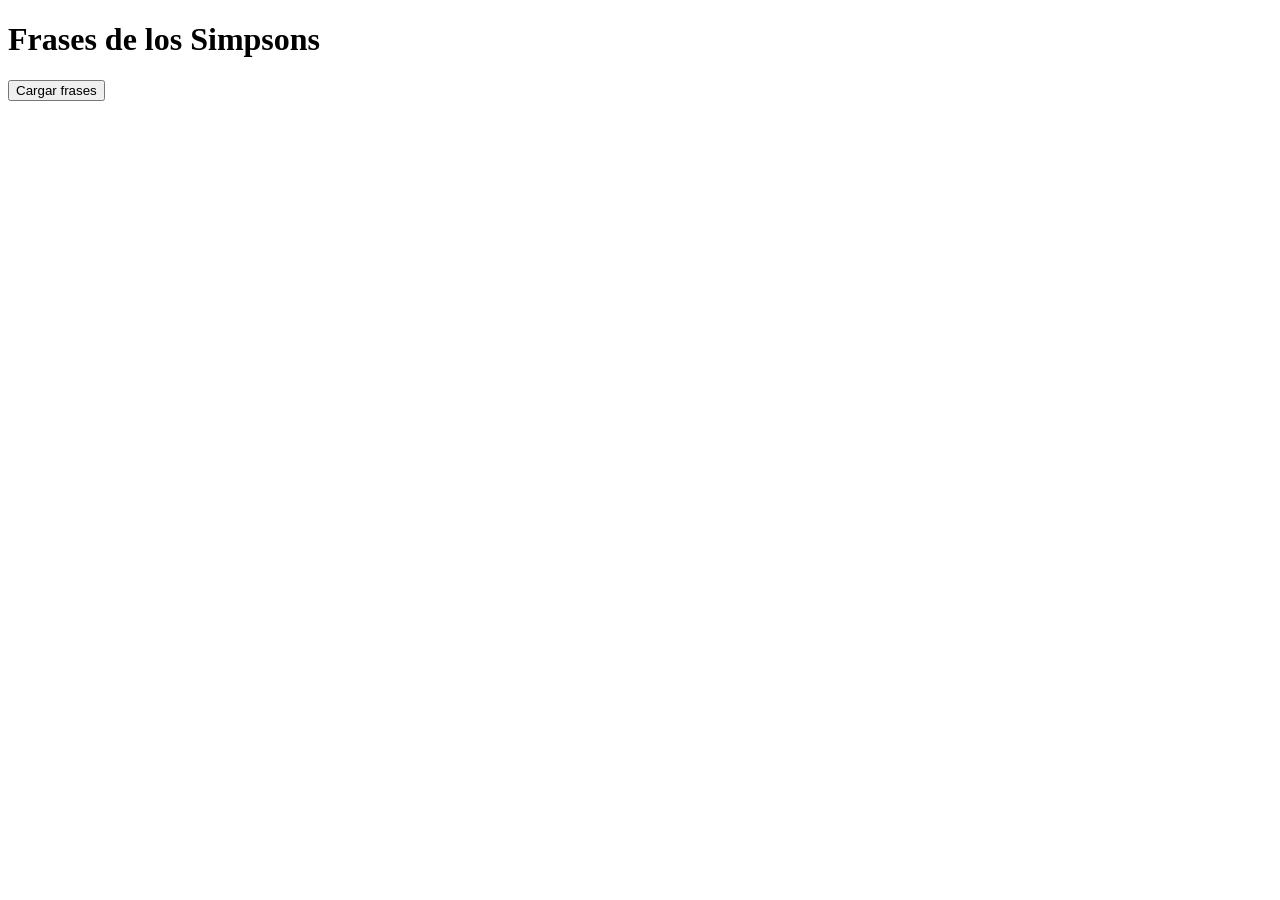
==== 06-fetch/index.html @ e5ee9387 "add 06 fecth" ====
<!DOCTYPE html>
<html lang="en">
<head>
    <meta charset="UTF-8">
    <meta name="viewport" content="width=device-width, initial-scale=1.0">
    <title>Fetch Simpsons</title>
    <link rel="stylesheet" href="css/styles.css">
</head>
<body>
   
   <h1>Frases de los Simpsons</h1> 
   <button class="btn-cargar">Cargar frases</button>
   <div id="loading" class="loading oculto"> Cargando .......</div>
   <div id="contenedor"></div>
   <script src="js/app.js"></script>
</body>
</html>
---- 06-fetch/css/styles.css ----
.loading {
    font-weight: bold;
    color: blue;
    margin: 10px 0;
}

.oculto {
    display: none;
}

.card {
    display: flex;
    align-items: flex-start;
    gap: 16px;
    border: 1px solid #ccc;
    padding: 12px;
    margin: 12px 0;
    border-radius: 8px;
}

.card-imagen img {
    width: 100px;
    height: 100px;
    object-fit: cover;
    display: block;
    border-radius: 6px;
}

.card-contenido {
    display: flex;
    flex-direction: column;
    gap: 8px;
}

.card-contenido h3 {
    margin: 0;
}

.card-contenido p {
    margin: 0;
}
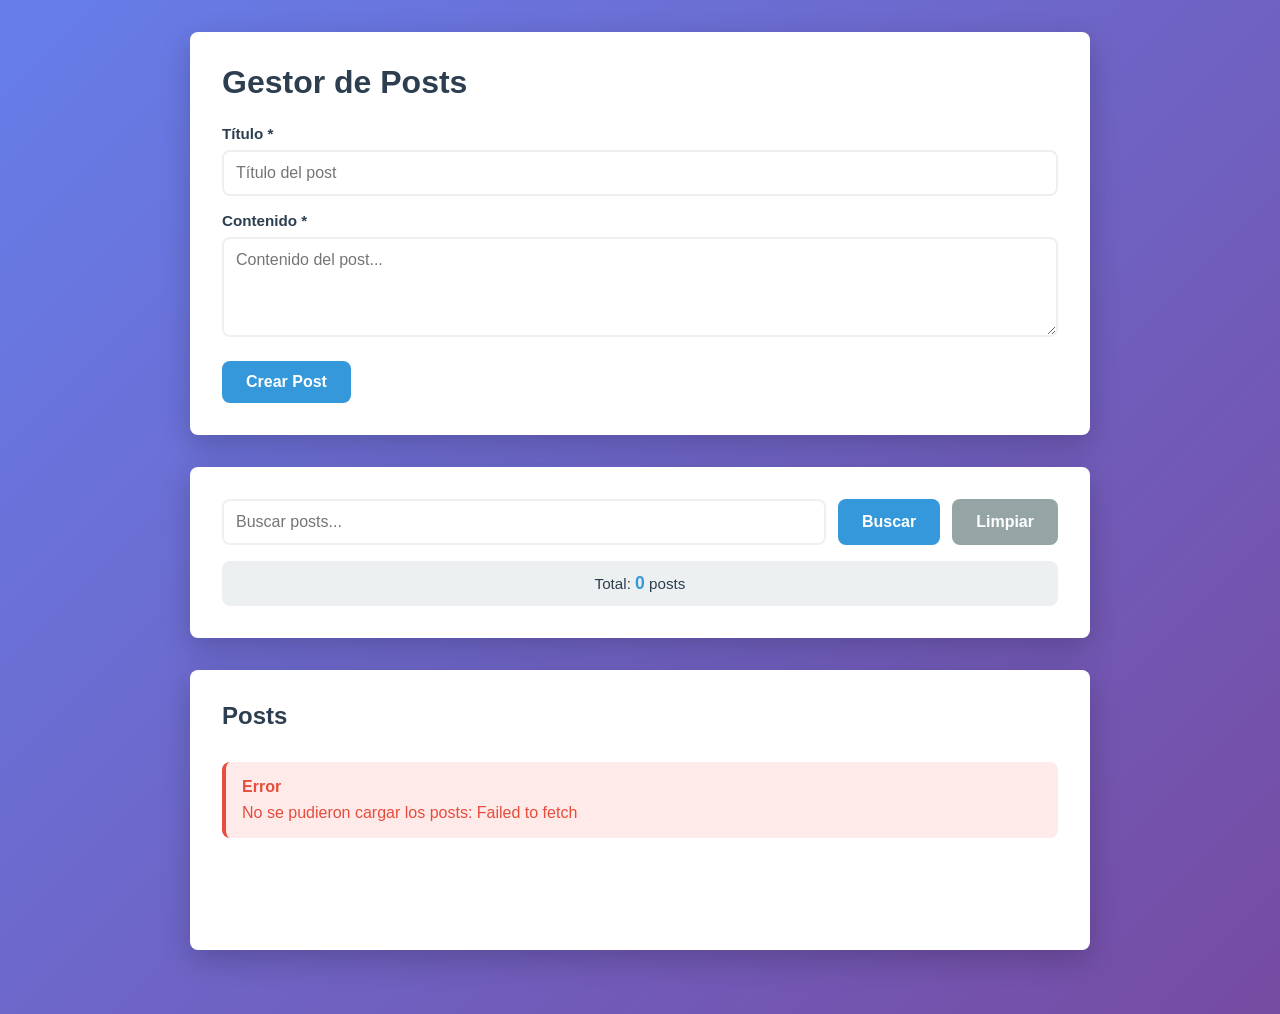
==== commit 31cafc44: "add practica 6" ====
--- a/06-fetch/index.html
+++ b/06-fetch/index.html
@@ -1,17 +1,64 @@
 <!DOCTYPE html>
-<html lang="en">
+<html lang="es">
 <head>
-    <meta charset="UTF-8">
-    <meta name="viewport" content="width=device-width, initial-scale=1.0">
-    <title>Fetch Simpsons</title>
-    <link rel="stylesheet" href="css/styles.css">
+  <meta charset="UTF-8">
+  <meta name="viewport" content="width=device-width, initial-scale=1.0">
+  <title>Práctica 6 - Fetch API</title>
+  <link rel="stylesheet" href="css/styles.css">
 </head>
 <body>
-   
-   <h1>Frases de los Simpsons</h1> 
-   <button class="btn-cargar">Cargar frases</button>
-   <div id="loading" class="loading oculto"> Cargando .......</div>
-   <div id="contenedor"></div>
-   <script src="js/app.js"></script>
+  <main class="page">
+    <!-- SECCIÓN 1: FORMULARIO -->
+    <section class="container">
+      <h1>Gestor de Posts</h1>
+      
+      <form id="form-post" class="form-post">
+        <input type="hidden" id="post-id">
+        
+        <div class="form-group">
+          <label for="titulo">Título *</label>
+          <input type="text" id="titulo" placeholder="Título del post" required>
+        </div>
+
+        <div class="form-group">
+          <label for="contenido">Contenido *</label>
+          <textarea id="contenido" rows="4" placeholder="Contenido del post..." required></textarea>
+        </div>
+
+        <div class="form-actions">
+          <button type="submit" id="btn-submit">Crear Post</button>
+          <button type="button" id="btn-cancelar" class="btn-secondary" style="display: none;">Cancelar</button>
+        </div>
+      </form>
+    </section>
+
+    <!-- SECCIÓN 2: FILTROS Y BÚSQUEDA -->
+    <section class="container">
+      <div class="search-bar">
+        <input type="search" id="input-buscar" placeholder="Buscar posts...">
+        <button type="button" id="btn-buscar">Buscar</button>
+        <button type="button" id="btn-limpiar" class="btn-secondary">Limpiar</button>
+      </div>
+      
+      <div class="stats">
+        <p id="contador">Total: <strong>0</strong> posts</p>
+      </div>
+    </section>
+
+    <!-- SECCIÓN 3: LISTA DE POSTS -->
+    <section class="container">
+      <h2>Posts</h2>
+      
+      <div id="lista-posts" class="lista-posts">
+        <!-- Los posts se renderizan aquí dinámicamente -->
+      </div>
+
+      <div id="mensaje-estado" class="mensaje-estado"></div>
+    </section>
+  </main>
+
+  <script defer src="js/apiService.js"></script>
+  <script defer src="js/components.js"></script>
+  <script defer src="js/app.js"></script>
 </body>
 </html>
--- a/06-fetch/css/styles.css
+++ b/06-fetch/css/styles.css
@@ -1,41 +1,413 @@
+/* ===========================
+   RESET Y VARIABLES
+=========================== */
+
+* {
+    margin: 0;
+    padding: 0;
+    box-sizing: border-box;
+}
+
+:root {
+    --primary: #3498db;
+    --primary-dark: #2980b9;
+    --success: #2ecc71;
+    --danger: #e74c3c;
+    --warning: #f39c12;
+    --dark: #2c3e50;
+    --gray: #95a5a6;
+    --light: #ecf0f1;
+    --white: #ffffff;
+    --shadow: rgba(0, 0, 0, 0.1);
+    --shadow-md: rgba(0, 0, 0, 0.15);
+    --shadow-lg: rgba(0, 0, 0, 0.2);
+    --radius: 8px;
+    --transition: all 0.3s ease;
+}
+
+body {
+    font-family: 'Segoe UI', Tahoma, Geneva, Verdana, sans-serif;
+    background: linear-gradient(135deg, #667eea 0%, #764ba2 100%);
+    min-height: 100vh;
+    padding: 2rem 1rem;
+    color: var(--dark);
+}
+
+.page {
+    max-width: 900px;
+    margin: 0 auto;
+}
+
+/* ===========================
+   CONTENEDORES
+=========================== */
+
+.container {
+    background: var(--white);
+    border-radius: var(--radius);
+    padding: 2rem;
+    margin-bottom: 2rem;
+    box-shadow: 0 10px 30px var(--shadow-lg);
+}
+
+h1 {
+    color: var(--dark);
+    margin-bottom: 1.5rem;
+    font-size: 2rem;
+}
+
+h2 {
+    color: var(--dark);
+    margin-bottom: 1rem;
+    font-size: 1.5rem;
+}
+
+/* ===========================
+   FORMULARIO
+=========================== */
+
+.form-post {
+    display: flex;
+    flex-direction: column;
+    gap: 1rem;
+}
+
+.form-group {
+    display: flex;
+    flex-direction: column;
+    gap: 0.5rem;
+}
+
+.form-group label {
+    font-weight: 600;
+    color: var(--dark);
+    font-size: 0.95rem;
+}
+
+.form-group input,
+.form-group textarea {
+    padding: 0.75rem;
+    border: 2px solid var(--light);
+    border-radius: var(--radius);
+    font-size: 1rem;
+    font-family: inherit;
+    transition: var(--transition);
+}
+
+.form-group input:focus,
+.form-group textarea:focus {
+    outline: none;
+    border-color: var(--primary);
+    box-shadow: 0 0 0 3px rgba(52, 152, 219, 0.1);
+}
+
+.form-group textarea {
+    resize: vertical;
+    min-height: 100px;
+}
+
+.form-actions {
+    display: flex;
+    gap: 1rem;
+    margin-top: 0.5rem;
+}
+
+button {
+    padding: 0.75rem 1.5rem;
+    border: none;
+    border-radius: var(--radius);
+    font-size: 1rem;
+    font-weight: 600;
+    cursor: pointer;
+    transition: var(--transition);
+    font-family: inherit;
+}
+
+button[type="submit"],
+button:not(.btn-secondary):not(.btn-danger):not(.btn-editar):not(.btn-eliminar) {
+    background: var(--primary);
+    color: var(--white);
+}
+
+button[type="submit"]:hover {
+    background: var(--primary-dark);
+    transform: translateY(-2px);
+    box-shadow: 0 4px 12px var(--shadow-md);
+}
+
+button[type="submit"]:active {
+    transform: translateY(0);
+}
+
+button:disabled {
+    opacity: 0.6;
+    cursor: not-allowed;
+    transform: none !important;
+}
+
+.btn-secondary {
+    background: var(--gray);
+    color: var(--white);
+}
+
+.btn-secondary:hover {
+    background: #7f8c8d;
+}
+
+/* ===========================
+   BÚSQUEDA Y FILTROS
+=========================== */
+
+.search-bar {
+    display: flex;
+    gap: 0.75rem;
+    margin-bottom: 1rem;
+}
+
+.search-bar input {
+    flex: 1;
+    padding: 0.75rem;
+    border: 2px solid var(--light);
+    border-radius: var(--radius);
+    font-size: 1rem;
+}
+
+.search-bar input:focus {
+    outline: none;
+    border-color: var(--primary);
+    box-shadow: 0 0 0 3px rgba(52, 152, 219, 0.1);
+}
+
+.stats {
+    padding: 0.75rem;
+    background: var(--light);
+    border-radius: var(--radius);
+    text-align: center;
+}
+
+.stats p {
+    margin: 0;
+    color: var(--dark);
+    font-size: 0.95rem;
+}
+
+.stats strong {
+    color: var(--primary);
+    font-size: 1.1rem;
+}
+
+/* ===========================
+   LISTA DE POSTS
+=========================== */
+
+.lista-posts {
+    display: grid;
+    gap: 1.5rem;
+}
+
+.post-card {
+    background: var(--white);
+    border: 2px solid var(--light);
+    border-radius: var(--radius);
+    padding: 1.5rem;
+    transition: var(--transition);
+}
+
+.post-card:hover {
+    border-color: var(--primary);
+    box-shadow: 0 4px 12px var(--shadow-md);
+    transform: translateY(-2px);
+}
+
+.post-card-header {
+    display: flex;
+    justify-content: space-between;
+    align-items: start;
+    margin-bottom: 1rem;
+    gap: 1rem;
+}
+
+.post-card-title {
+    font-size: 1.25rem;
+    color: var(--dark);
+    font-weight: 600;
+    margin: 0;
+    flex: 1;
+}
+
+.post-card-id {
+    background: var(--primary);
+    color: var(--white);
+    padding: 0.25rem 0.75rem;
+    border-radius: 20px;
+    font-size: 0.85rem;
+    font-weight: 600;
+}
+
+.post-card-body {
+    color: #555;
+    line-height: 1.6;
+    margin-bottom: 1rem;
+}
+
+.post-card-footer {
+    display: flex;
+    gap: 0.75rem;
+    padding-top: 1rem;
+    border-top: 1px solid var(--light);
+}
+
+.btn-editar {
+    background: var(--warning);
+    color: var(--white);
+    padding: 0.5rem 1rem;
+    font-size: 0.9rem;
+}
+
+.btn-editar:hover {
+    background: #e67e22;
+    transform: translateY(-2px);
+}
+
+.btn-eliminar {
+    background: var(--danger);
+    color: var(--white);
+    padding: 0.5rem 1rem;
+    font-size: 0.9rem;
+}
+
+.btn-eliminar:hover {
+    background: #c0392b;
+    transform: translateY(-2px);
+}
+
+/* ===========================
+   ESTADOS Y MENSAJES
+=========================== */
+
+.mensaje-estado {
+    text-align: center;
+    padding: 2rem;
+    font-size: 1.1rem;
+}
+
+.mensaje-estado.oculto {
+    display: none;
+}
+
+/* Spinner de carga */
+.spinner {
+    display: inline-block;
+    width: 50px;
+    height: 50px;
+    border: 5px solid var(--light);
+    border-top-color: var(--primary);
+    border-radius: 50%;
+    animation: spin 1s linear infinite;
+    margin: 2rem auto;
+}
+
+@keyframes spin {
+    to {
+        transform: rotate(360deg);
+    }
+}
+
 .loading {
-    font-weight: bold;
-    color: blue;
-    margin: 10px 0;
-}
-
-.oculto {
-    display: none;
-}
-
-.card {
-    display: flex;
-    align-items: flex-start;
-    gap: 16px;
-    border: 1px solid #ccc;
-    padding: 12px;
-    margin: 12px 0;
-    border-radius: 8px;
-}
-
-.card-imagen img {
-    width: 100px;
-    height: 100px;
-    object-fit: cover;
+    text-align: center;
+    padding: 3rem;
+    color: var(--gray);
+}
+
+.loading .spinner {
     display: block;
-    border-radius: 6px;
-}
-
-.card-contenido {
-    display: flex;
-    flex-direction: column;
-    gap: 8px;
-}
-
-.card-contenido h3 {
-    margin: 0;
-}
-
-.card-contenido p {
-    margin: 0;
+    margin: 0 auto 1rem;
+}
+
+/* Mensajes de error */
+.error {
+    background: #ffeaea;
+    color: var(--danger);
+    padding: 1rem;
+    border-radius: var(--radius);
+    border-left: 4px solid var(--danger);
+    margin: 1rem 0;
+}
+
+.error strong {
+    display: block;
+    margin-bottom: 0.5rem;
+}
+
+/* Mensajes de éxito */
+.success {
+    background: #eafff0;
+    color: var(--success);
+    padding: 1rem;
+    border-radius: var(--radius);
+    border-left: 4px solid var(--success);
+    margin: 1rem 0;
+}
+
+/* Estado vacío */
+.estado-vacio {
+    text-align: center;
+    padding: 3rem;
+    color: var(--gray);
+    font-size: 1.1rem;
+}
+
+/* ===========================
+   ANIMACIONES
+=========================== */
+
+.fade-in {
+    animation: fadeIn 0.3s ease-in;
+}
+
+@keyframes fadeIn {
+    from {
+        opacity: 0;
+        transform: translateY(10px);
+    }
+
+    to {
+        opacity: 1;
+        transform: translateY(0);
+    }
+}
+
+/* ===========================
+   RESPONSIVE
+=========================== */
+
+@media (max-width: 768px) {
+    body {
+        padding: 1rem 0.5rem;
+    }
+
+    .container {
+        padding: 1.5rem;
+        margin-bottom: 1.5rem;
+    }
+
+    h1 {
+        font-size: 1.5rem;
+    }
+
+    .search-bar {
+        flex-direction: column;
+    }
+
+    .form-actions {
+        flex-direction: column;
+    }
+
+    .post-card-footer {
+        flex-direction: column;
+    }
+
+    button {
+        width: 100%;
+    }
 }
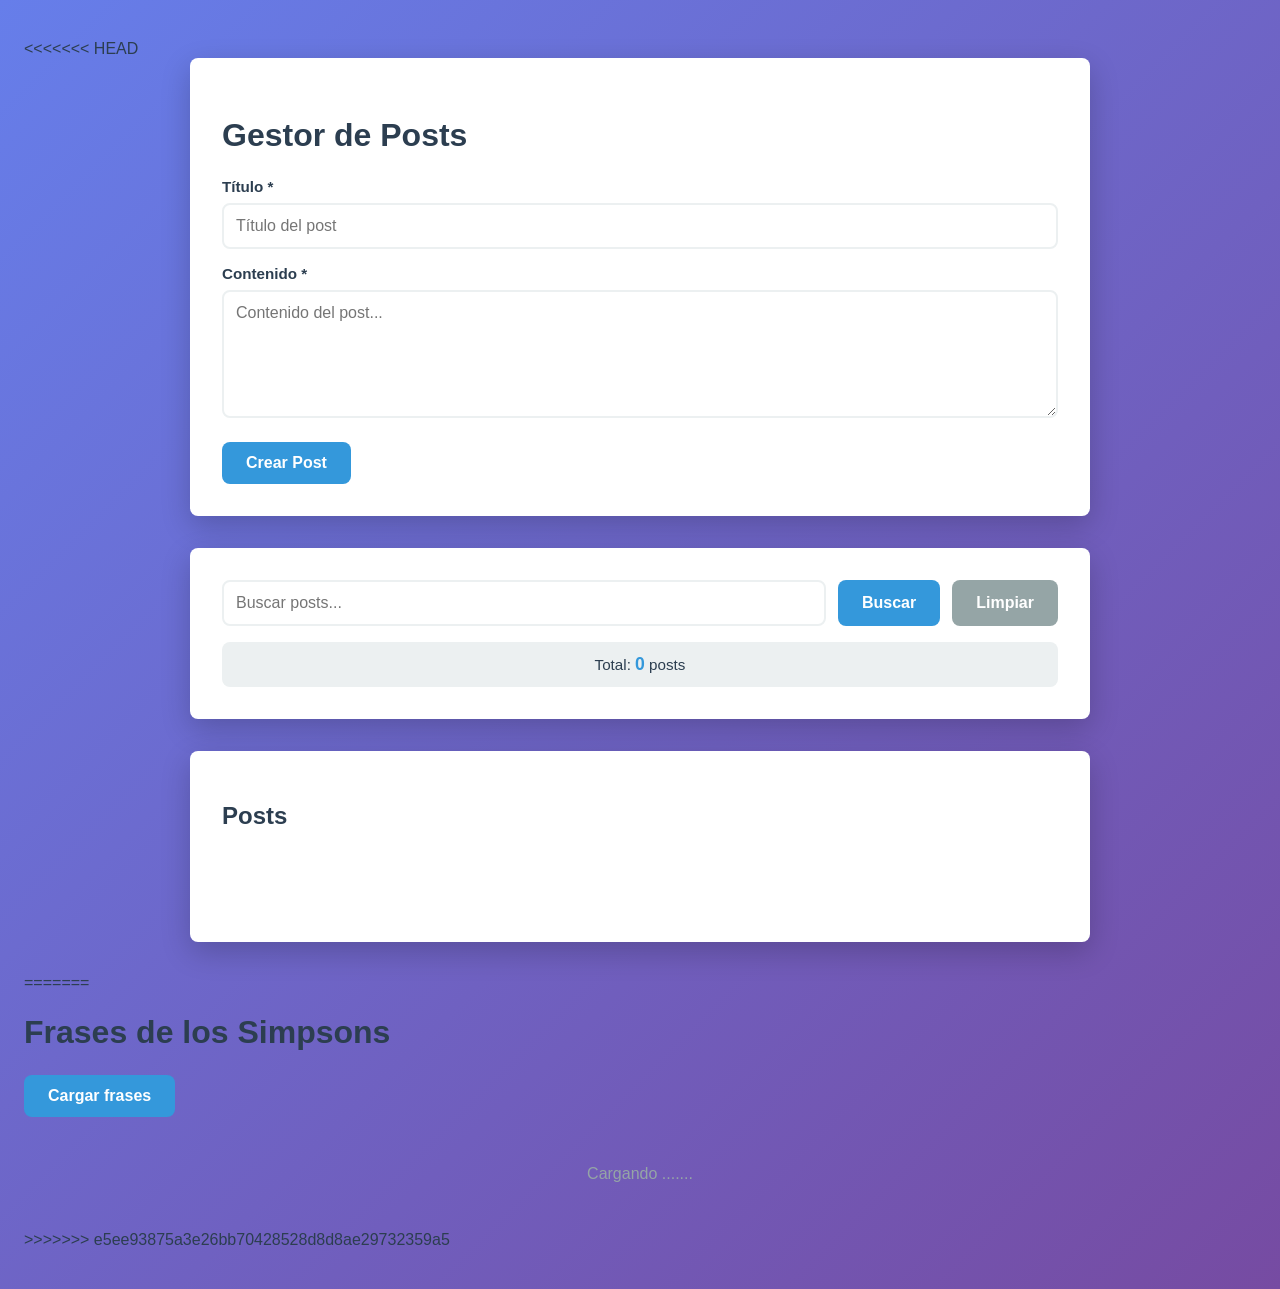
==== commit d733f267: "add practica 6" ====
--- a/06-fetch/index.html
+++ b/06-fetch/index.html
@@ -1,4 +1,5 @@
 <!DOCTYPE html>
+<<<<<<< HEAD
 <html lang="es">
 <head>
   <meta charset="UTF-8">
@@ -60,5 +61,21 @@
   <script defer src="js/apiService.js"></script>
   <script defer src="js/components.js"></script>
   <script defer src="js/app.js"></script>
+=======
+<html lang="en">
+<head>
+    <meta charset="UTF-8">
+    <meta name="viewport" content="width=device-width, initial-scale=1.0">
+    <title>Fetch Simpsons</title>
+    <link rel="stylesheet" href="css/styles.css">
+</head>
+<body>
+   
+   <h1>Frases de los Simpsons</h1> 
+   <button class="btn-cargar">Cargar frases</button>
+   <div id="loading" class="loading oculto"> Cargando .......</div>
+   <div id="contenedor"></div>
+   <script src="js/app.js"></script>
+>>>>>>> e5ee93875a3e26bb70428528d8d8ae29732359a5
 </body>
 </html>
--- a/06-fetch/css/styles.css
+++ b/06-fetch/css/styles.css
@@ -1,3 +1,4 @@
+<<<<<<< HEAD
 /* ===========================
    RESET Y VARIABLES
 =========================== */
@@ -410,4 +411,46 @@
     button {
         width: 100%;
     }
+=======
+.loading {
+    font-weight: bold;
+    color: blue;
+    margin: 10px 0;
+}
+
+.oculto {
+    display: none;
+}
+
+.card {
+    display: flex;
+    align-items: flex-start;
+    gap: 16px;
+    border: 1px solid #ccc;
+    padding: 12px;
+    margin: 12px 0;
+    border-radius: 8px;
+}
+
+.card-imagen img {
+    width: 100px;
+    height: 100px;
+    object-fit: cover;
+    display: block;
+    border-radius: 6px;
+}
+
+.card-contenido {
+    display: flex;
+    flex-direction: column;
+    gap: 8px;
+}
+
+.card-contenido h3 {
+    margin: 0;
+}
+
+.card-contenido p {
+    margin: 0;
+>>>>>>> e5ee93875a3e26bb70428528d8d8ae29732359a5
 }
--- a/06-fetch/css/styles.css
+++ b/06-fetch/css/styles.css
@@ -1,3 +1,4 @@
+<<<<<<< HEAD
 /* ===========================
    RESET Y VARIABLES
 =========================== */
@@ -410,4 +411,46 @@
     button {
         width: 100%;
     }
+=======
+.loading {
+    font-weight: bold;
+    color: blue;
+    margin: 10px 0;
+}
+
+.oculto {
+    display: none;
+}
+
+.card {
+    display: flex;
+    align-items: flex-start;
+    gap: 16px;
+    border: 1px solid #ccc;
+    padding: 12px;
+    margin: 12px 0;
+    border-radius: 8px;
+}
+
+.card-imagen img {
+    width: 100px;
+    height: 100px;
+    object-fit: cover;
+    display: block;
+    border-radius: 6px;
+}
+
+.card-contenido {
+    display: flex;
+    flex-direction: column;
+    gap: 8px;
+}
+
+.card-contenido h3 {
+    margin: 0;
+}
+
+.card-contenido p {
+    margin: 0;
+>>>>>>> e5ee93875a3e26bb70428528d8d8ae29732359a5
 }
